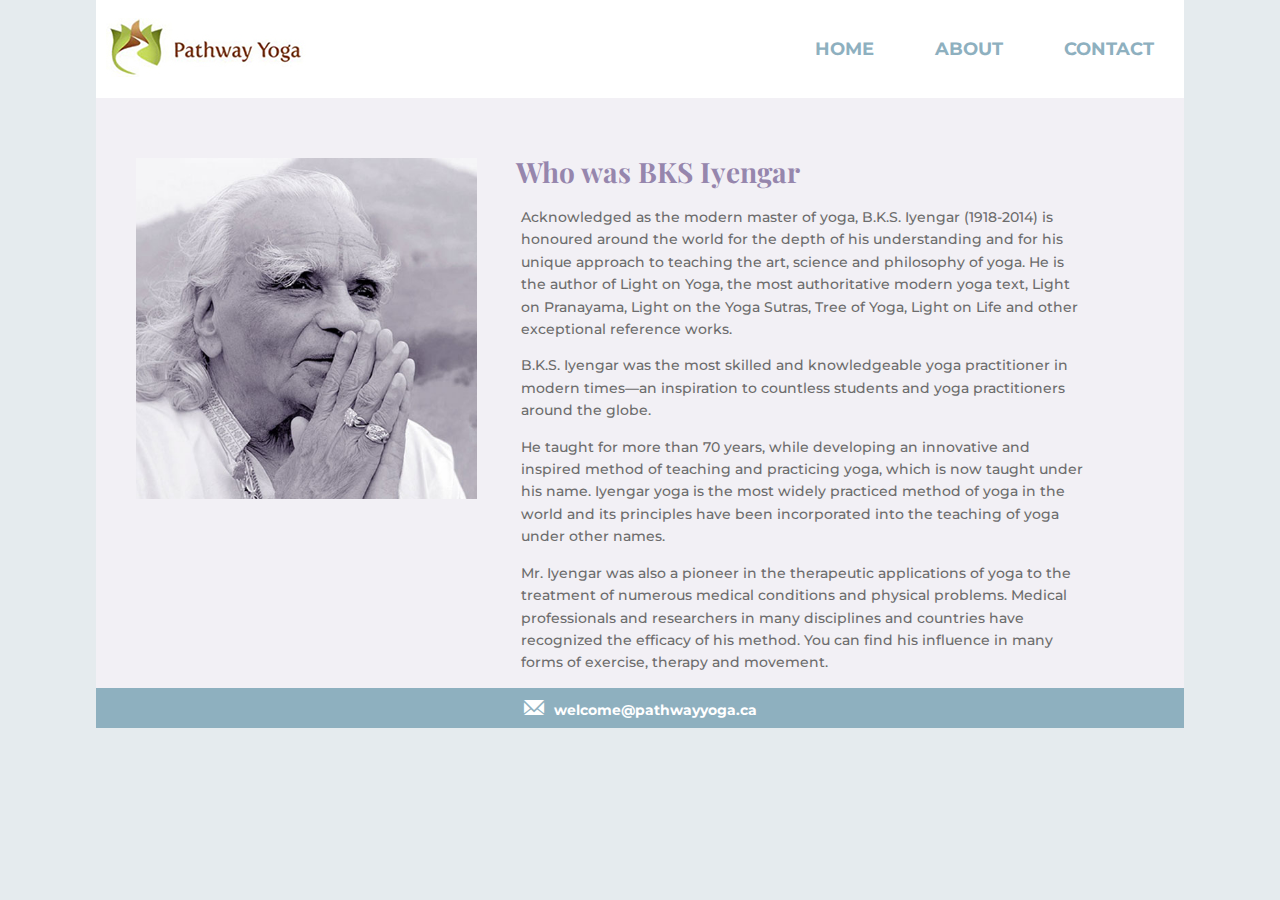
==== about.html @ de5d4e61 "Mid-term Assignment" ====
<!DOCTYPE html>
<html lang="en">
<head>
    <meta charset="UTF-8">
    <meta http-equiv="X-UA-Compatible" content="IE=edge">
    <meta name="viewport" content="width=device-width, initial-scale=1.0">
    <!-- This is the main CSS file -->
        <link href="styles/styles.css" rel="stylesheet">
    <!-- This is to link the Google Fonts -->
        <link rel="preconnect" href="https://fonts.googleapis.com">
        <link rel="preconnect" href="https://fonts.gstatic.com" crossorigin>
        <link href="https://fonts.googleapis.com/css2?family=Montserrat:wght@400;500;700&display=swap" rel="stylesheet">

        <link rel="preconnect" href="https://fonts.googleapis.com">
        <link rel="preconnect" href="https://fonts.gstatic.com" crossorigin>
        <link href="https://fonts.googleapis.com/css2?family=Playfair+Display:wght@400;500;700&display=swap" rel="stylesheet">
    <!-- the following css file is for the icon font (using Fico)-->
        <link href="styles/icons.css" rel="stylesheet">

    <title>Mid-Term Assignment</title>
</head>

<body>
    <div class="container">

        <nav id="home">
            <div class="logo">
                <a href="index.html">
                    <img src="images/Pathway_logo.jpg" alt="Pathway Yoga Logo">
                </a>
            </div>
            <ul>
                <li><a href="index.html">HOME</a></li>
                <li><a href="about.html">ABOUT</a></li>
                <li><a href="contact.html">CONTACT</a></li>
            </ul>
        </nav>

        <article class="about-grid">
            <img class="teacher" src="images/Teacher-Iyengarb.jpg" alt="Yoga Teacher">
                    <div class="about">
                        <h2>Who was BKS Iyengar</h2>
                        <p>
                        Acknowledged as the modern master of yoga, B.K.S. Iyengar (1918-2014) is honoured around 
                        the world for the depth of his understanding and for his unique approach to teaching the art, 
                        science and philosophy of yoga. He is the author of Light on Yoga, the most authoritative modern 
                        yoga text, Light on Pranayama, Light on the Yoga Sutras, Tree of Yoga, Light on Life and other 
                        exceptional reference works.
                        </p>
                        <p>
                        B.K.S. Iyengar was the most skilled and knowledgeable yoga practitioner in modern times—an 
                        inspiration to countless students and yoga practitioners around the globe.
                        </p>
                        <p>
                        He taught for more than 70 years, while developing an innovative and inspired method of teaching 
                        and practicing yoga, which is now taught under his name. Iyengar yoga is the most widely practiced 
                        method of yoga in the world and its principles have been incorporated into the teaching of yoga 
                        under other names.
                        </p>
                        <p>
                        Mr. Iyengar was also a pioneer in the therapeutic applications of yoga to the treatment of numerous 
                        medical conditions and physical problems. Medical professionals and researchers in many disciplines 
                        and countries have recognized the efficacy of his method. You can find his influence in many forms 
                        of exercise, therapy and movement.
                        </p>
                    </div>
        </article>
        
<footer>
     <a href="mailto:welcome@pathwayyoga.ca"><i class="icon icon-mail"></i></a>welcome@pathwayyoga.ca
</footer>

    </div>
</body>
</html>
---- styles/styles.css ----
/* http://meyerweb.com/eric/tools/css/reset/ 
   v2.0 | 20110126
   License: none (public domain)
*/

html, body, div, span, applet, object, iframe,
h1, h2, h3, h4, h5, h6, p, blockquote, pre,
a, abbr, acronym, address, big, cite, code,
del, dfn, em, img, ins, kbd, q, s, samp,
small, strike, strong, sub, sup, tt, var,
b, u, i, center,
dl, dt, dd, ol, ul, li,
fieldset, form, label, legend,
table, caption, tbody, tfoot, thead, tr, th, td,
article, aside, canvas, details, embed, 
figure, figcaption, footer, header, hgroup, 
menu, nav, output, ruby, section, summary,
time, mark, audio, video {
	margin: 0;
	padding: 0;
	border: 0;
	font-size: 100%;
	font: inherit;
	vertical-align: baseline;
}
/* HTML5 display-role reset for older browsers */
article, aside, details, figcaption, figure, 
footer, header, hgroup, menu, nav, section {
	display: block;
}
body {
	line-height: 1;
}
ol, ul {
	list-style: none;
}
blockquote, q {
	quotes: none;
}
blockquote:before, blockquote:after,
q:before, q:after {
	content: '';
	content: none;
}
table {
	border-collapse: collapse;
	border-spacing: 0;
}

/******************************************************
                    Mobile First   
******************************************************/
/* Default settings like font-family, color, font size*/

html{
	font-family: 'Montserrat', sans-serif;
	font-size: 14px;
	color:#6C6C6C;
	background-color: #e5ebee;
}

a{
    text-decoration:none;
}

h1{
	font-family: 'Playfair Display', serif;
	font-weight: 700;
	font-size: 3rem;
	line-height: 4rem;
	color:white;
	padding-left: 50px;
}

h2{
	font-family: 'Playfair Display', serif;
	font-weight: 700;
	font-size: 2rem;
	padding-left:15px;
	padding-top: 30px;
	padding-bottom: 20px;
	color: #9686AD;
}

h3{
	font-family: 'Montserrat', sans-serif;
	font-weight: 700;
	font-size: 1.2rem;
	padding-left:20px;
	color: #546681;
}

p{
	font-size: 1rem;
	font-weight: 500;
	margin-bottom: 1em;
	line-height: 1.6rem;
	padding-left:20px;
	padding-right:20px;
}

a{
    text-decoration:none;
}

/******************************************************
                    Nav   
******************************************************/
nav{
	width: 100%;
	margin:auto;
	text-align:center;
    position:relative;
	background-color: white;
}

nav ul{
	display:flex;
	flex-grow:1;
	width:100%;
	flex-wrap:nowrap;
	justify-content:space-around;
	background-color:#c0b6ce;
	padding:10px 0 10px 0;
}

nav li a{
	font-size:1.2rem;
	font-weight:700;
	color:white;
}

nav li a:hover{
	color: #C4D760;
}

.logo{
	padding:10px 0 10px 0;
}

.logo:active{
	opacity: 0.3;
	transition-duration: 0.3s;
}

/******************************************************
                    Header   
******************************************************/
header{
	position:relative;
	padding:10px 0 470px 0;
	background-image:url("../images/yoga-02.jpg");
}

#intro{
	font-size: 1.2rem;
	padding: 10px 40px 0 50px;
	font-weight: 500;
	line-height: 1.8rem;
	color: white;
}

/******************************************************
                    ABOUT  
******************************************************/

.about{
	background-color: #f2f0f5;
}

/******************************************************
                    CONTACT FORM  
******************************************************/
.contact-flexbox{
	background-color:#f6f9e8;
}

#message-box{
	display:block;
	margin-left:20px;
	margin-top:10px;
	height:200px;
    width:92%;
}

#firstname, #lastname, #message, #firstname-i, #lastname-i, #message-i{
	display: block;
	width:92%;
	margin-top:20px;
	margin-left:20px;
	color:#546681;
	font-weight:700;
}

#submit{
	margin:10px 0 0 20px;
    padding:5px 5px 5px 5px;
	margin-bottom:100px;
	font-weight:700;
    color:white;
    background-color:#9686AD;
}

/******************************************************
                    Footer  
******************************************************/

footer{
	color:white;
    font-size:1rem;
	font-weight:700;
	text-align: center;
    position:relative;
    padding:10px;
	background-color: #8eb0bf;
}

.icon-mail{
	color:white;
	font-size: 20px;
	padding-right:10px;
	
}

/* Translate is used to move the element, in this case vertically while hovering*/

.icon-mail:hover{
	transform: translate(0, -5px);
	transition-duration: 0.25s;
}

/******************************************************
                    MEDIA QUERIES   
******************************************************/
@media screen and (min-width: 650px){
	body{
        font-size:16px;
  }

/* We center our website with margin*/
  .container{
	width:85%;
	margin:0 auto;
	max-width:1200px;
}

/******************************************************
                    HEADER  
******************************************************/
.logo{
	margin-left: 10px;
}

header{
	background-image:url("../images/yoga-01.jpg");
	height: 150px;
	padding: 40px 520px 570px 210px;
}

#intro{
		font-size: 1.3rem;
		padding: 30px 40px 0 0;
		font-weight: 500;
		line-height: 1.8rem;
		color: #9686AD;
}

/* Changes to the head font sizes */
h1{
	font-size: 4rem;
	color:#C4D760;
	padding:10px 0 0 0 ;
}

h2{
	padding-top: 60px;
	padding-bottom: 20px;
}

/* h3 remains the same */

p{
	padding-right:100px;
}

/******************************************************
                    NAV BAR  
******************************************************/

nav{
	display:flex;
	align-items:center;
	justify-content:space-between;
	padding:8px 0 8px 0;
	background-color: white;
}

nav ul{
	display:flex;
	flex-grow:1;
	max-width:400px;
	background-color: white;
	flex-wrap:nowrap;
	justify-content:space-around;
}

nav li a{
	font-size:1.3rem;
	font-weight:700;
	color:#8eb0bf;
}

/******************************************************
                   ABOUT-GRID  
******************************************************/
.about-grid{
	display: grid;
	grid-template-columns: 1fr 2fr;
	grid-template-rows: 1;
	gap:4em;
	background-color: #f2f0f5;
}

.about{
	grid-column-start: 2;
	grid-row-start: 1;
}

.teacher{
	width:100%;
	margin-left:40px;
	margin-top:60px;
	padding-bottom: 100px;
}

/******************************************************
            FLEX-BOX (Applied to Contact info and Form) 
******************************************************/
.contact-flexbox{
	display:flex;
	flex-wrap: wrap;
}

.contact{
	order:1;
	width:50%;
}

.questions{
	order:2;
	width: 50%;
}

/********* CONTACT FORM *********/

.contact-flexbox{
	background-color:#f6f9e8;
	padding-left:100px;
}
input{
	display:inline;
	width:30%;
	padding-top:5px;
	padding-bottom:5px;
	
}
.contactus{
	padding-top:20px;
	padding-bottom:20px;
}

#message-box{
	display:block;
	margin-top:10px;
	height:200px;
    width:92%;
}

#submit{
	margin:10px 0 0 20px;
    padding:10px 10px 10px 10px;
	margin-bottom:100px;
	font-weight:700;
    color:white;
    background-color:#9686AD;
}

#firstname, #lastname, #message, #firstname-i, #lastname-i, #message-i{
	color:#546681;
	font-weight:700;
}


}
---- styles/icons.css ----
/* ICONS
---------------------------------------------------- */

@font-face {
	font-family: "fico";
	src: url("../fonts/fico.eot");
	src: url("../fonts/fico.eot?#iefix") format("embedded-opentype"),
 	     url("../fonts/fico.woff") format("woff"),
	     url("../fonts/fico.ttf") format("truetype"),
	     url("../fonts/fico.svg#fico") format("svg");
	}

.icon {
	display: inline-block;
	}
	.icon:before {
		font-family: fico;
		font-weight: normal !important;
		font-style: normal !important;
		text-transform: none !important;
		vertical-align: baseline;
		-webkit-font-smoothing: antialiased;
		}

.icon-add:before { content: "\f100"; }
.icon-add-alt:before { content: "\f101"; }
.icon-attachment:before { content: "\f105"; }
.icon-bell:before { content: "\f102"; }
.icon-bookmark:before { content: "\f106"; }
.icon-bubble:before { content: "\f107"; }
.icon-calendar:before { content: "\f135"; }
.icon-camera:before { content: "\f10d"; }
.icon-cart:before { content: "\f108"; }
.icon-chart:before { content: "\f109"; }
.icon-check:before { content: "\f10e"; }
.icon-clock:before { content: "\f10f"; }
.icon-cloud:before { content: "\f110"; }
.icon-creditcard:before { content: "\f136"; }
.icon-cross:before { content: "\f111"; }
.icon-cross-alt:before { content: "\f112"; }
.icon-crosshair:before { content: "\f137"; }
.icon-delete:before { content: "\f113"; }
.icon-delete-alt:before { content: "\f114"; }
.icon-denied:before { content: "\f115"; }
.icon-document:before { content: "\f138"; }
.icon-down:before { content: "\f10a"; }
.icon-edit:before { content: "\f116"; }
.icon-error:before { content: "\f117"; }
.icon-exit:before { content: "\f139"; }
.icon-eye:before { content: "\f118"; }
.icon-facebook:before { content: "\f13a"; }
.icon-filter:before { content: "\f119"; }
.icon-flag:before { content: "\f11a"; }
.icon-folder:before { content: "\f13b"; }
.icon-fullscreen:before { content: "\f11b"; }
.icon-gear:before { content: "\f11c"; }
.icon-gift:before { content: "\f13c"; }
.icon-globe:before { content: "\f13d"; }
.icon-grid:before { content: "\f11d"; }
.icon-group:before { content: "\f13e"; }
.icon-heart:before { content: "\f11e"; }
.icon-help:before { content: "\f11f"; }
.icon-home:before { content: "\f120"; }
.icon-info:before { content: "\f121"; }
.icon-join:before { content: "\f13f"; }
.icon-left:before { content: "\f103"; }
.icon-list:before { content: "\f122"; }
.icon-location:before { content: "\f123"; }
.icon-lock:before { content: "\f124"; }
.icon-mail:before { content: "\f125"; }
.icon-move:before { content: "\f126"; }
.icon-music:before { content: "\f127"; }
.icon-navigation:before { content: "\f140"; }
.icon-phone:before { content: "\f141"; }
.icon-play:before { content: "\f128"; }
.icon-power:before { content: "\f129"; }
.icon-print:before { content: "\f142"; }
.icon-refresh:before { content: "\f12a"; }
.icon-reply:before { content: "\f10b"; }
.icon-right:before { content: "\f104"; }
.icon-rss:before { content: "\f12b"; }
.icon-screen:before { content: "\f143"; }
.icon-share:before { content: "\f12c"; }
.icon-share-alt:before { content: "\f144"; }
.icon-sliders:before { content: "\f12d"; }
.icon-smartphone:before { content: "\f145"; }
.icon-speaker:before { content: "\f146"; }
.icon-split:before { content: "\f147"; }
.icon-star:before { content: "\f12e"; }
.icon-tag:before { content: "\f12f"; }
.icon-thumbs-down:before { content: "\f148"; }
.icon-thumbs-up:before { content: "\f149"; }
.icon-trash:before { content: "\f130"; }
.icon-twitter:before { content: "\f14a"; }
.icon-unlock:before { content: "\f14b"; }
.icon-up:before { content: "\f10c"; }
.icon-user:before { content: "\f131"; }
.icon-video:before { content: "\f132"; }
.icon-video-alt:before { content: "\f14c"; }
.icon-warning:before { content: "\f133"; }
.icon-wrench:before { content: "\f14d"; }
.icon-zoom:before { content: "\f134"; }
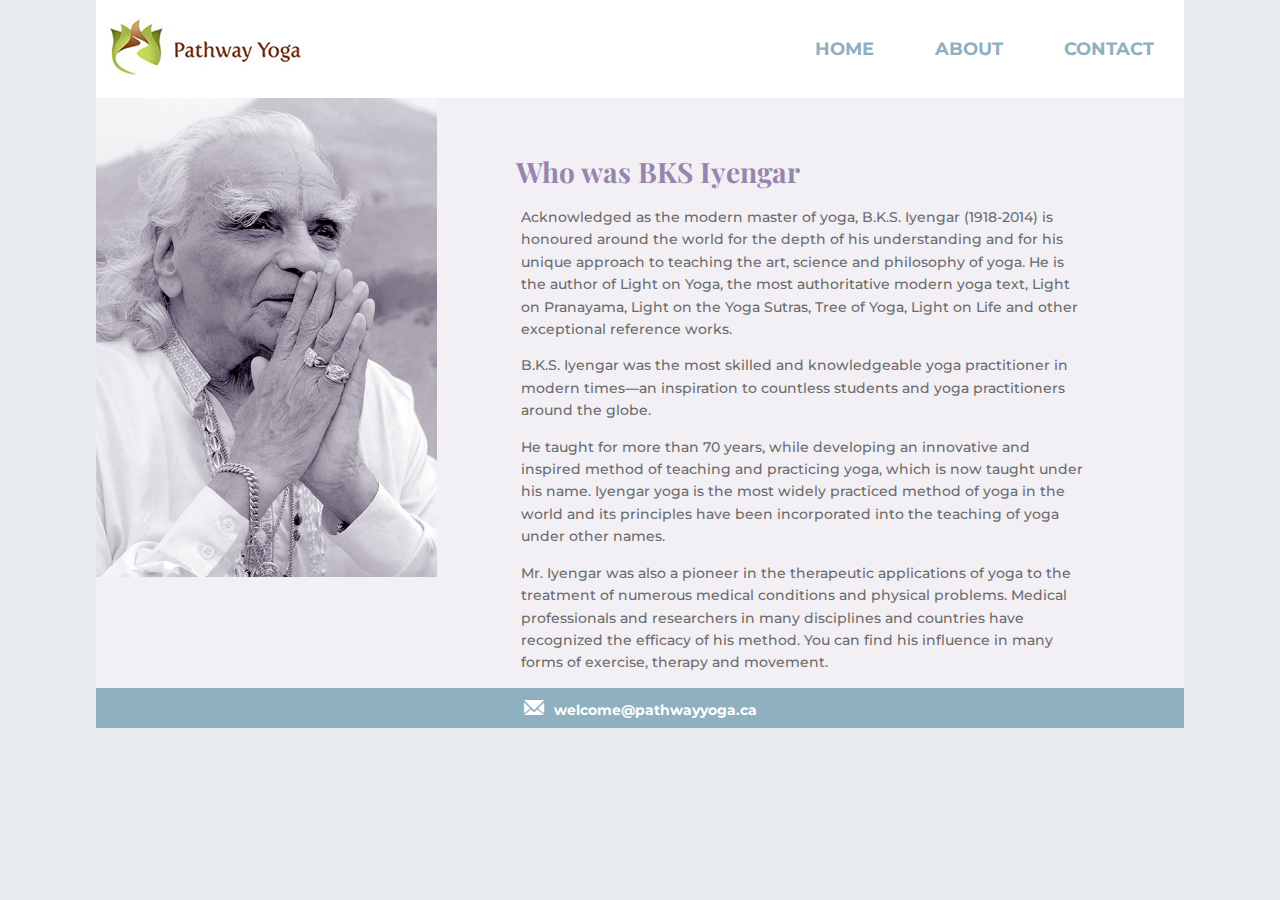
==== commit 410edf0c: "last changes" ====
--- a/about.html
+++ b/about.html
@@ -37,7 +37,18 @@
         </nav>
 
         <article class="about-grid">
+            <picture>
+            <!-- Square -->
+            <source srcset="images/Teacher-square.jpg"
+            media="(max-width:720px)" />
+
+            <!-- Landscape -->
+            <source srcset="images/Teacher-portrait.jpg"
+            media="(min-width:650px)" />
+
             <img class="teacher" src="images/Teacher-Iyengarb.jpg" alt="Yoga Teacher">
+            </picture>
+
                     <div class="about">
                         <h2>Who was BKS Iyengar</h2>
                         <p>
--- a/styles/styles.css
+++ b/styles/styles.css
@@ -328,9 +328,6 @@
 
 .teacher{
 	width:100%;
-	margin-left:40px;
-	margin-top:60px;
-	padding-bottom: 100px;
 }
 
 /******************************************************
